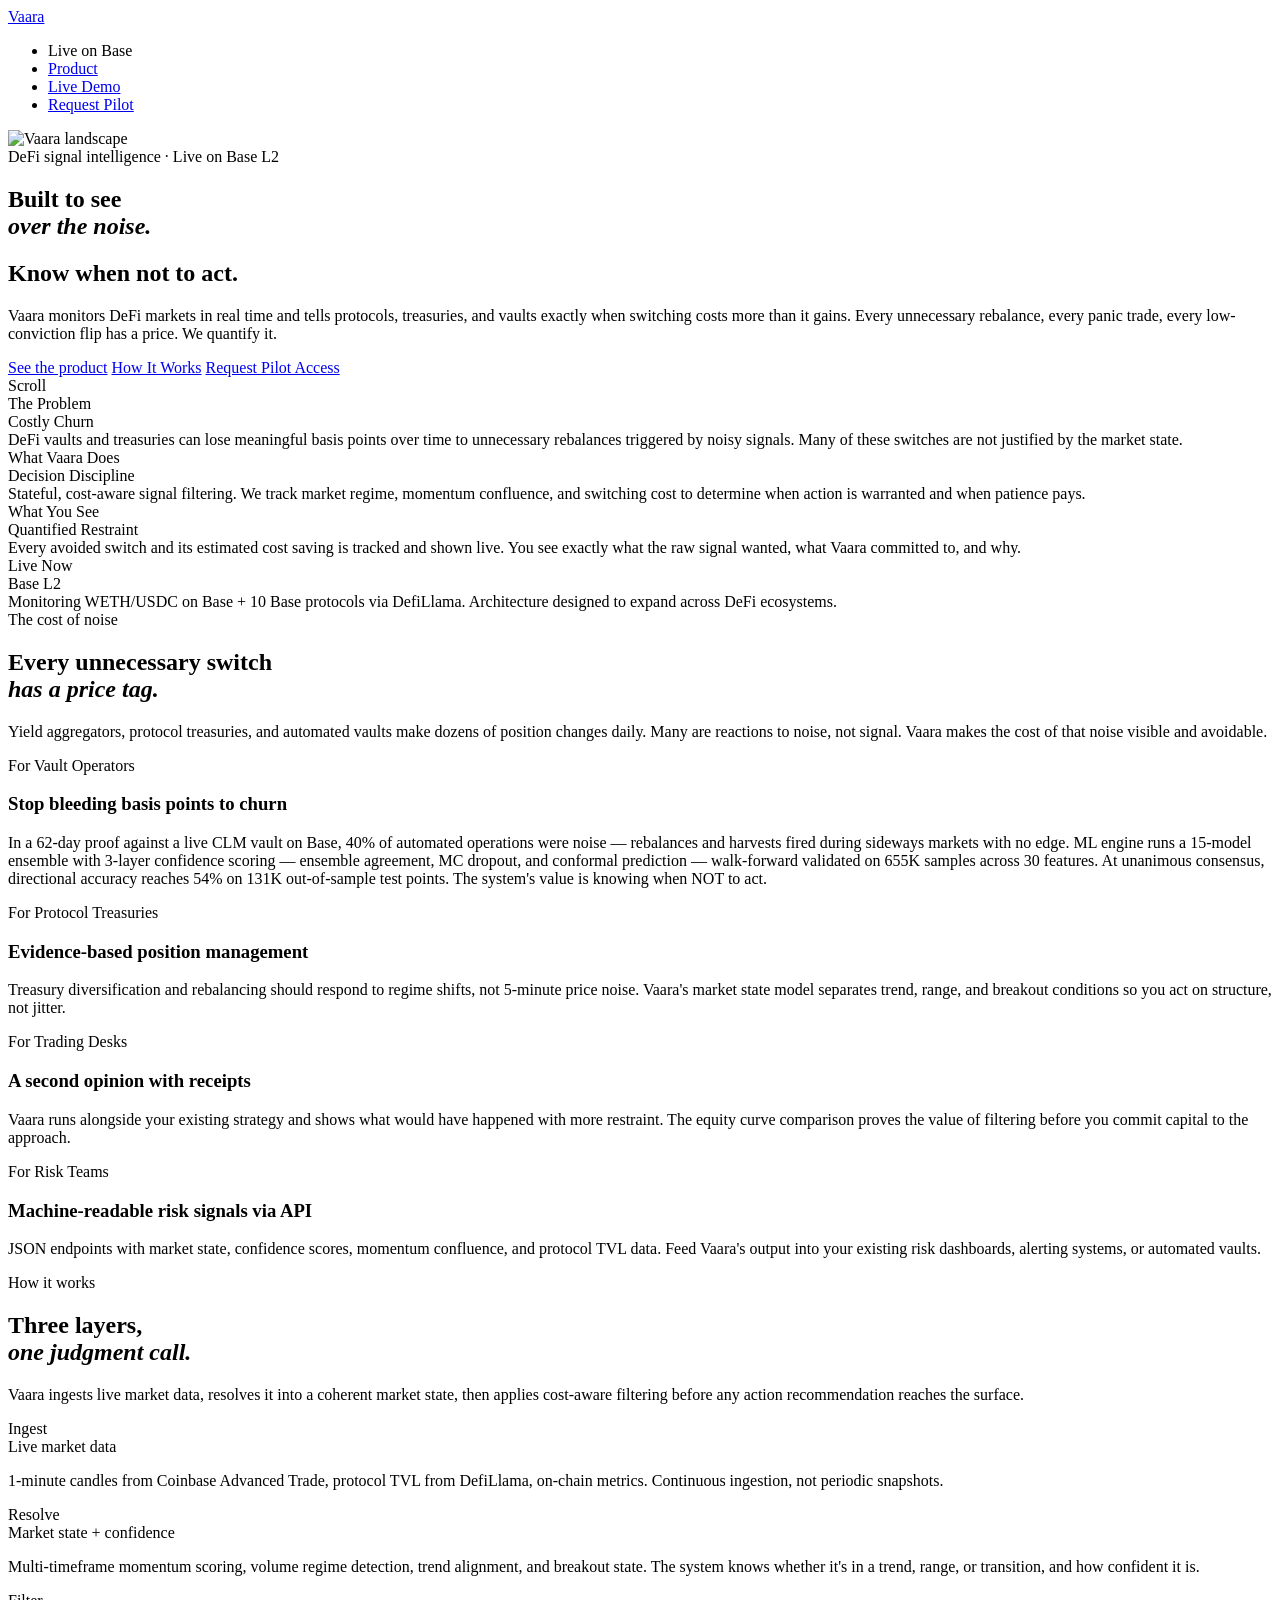
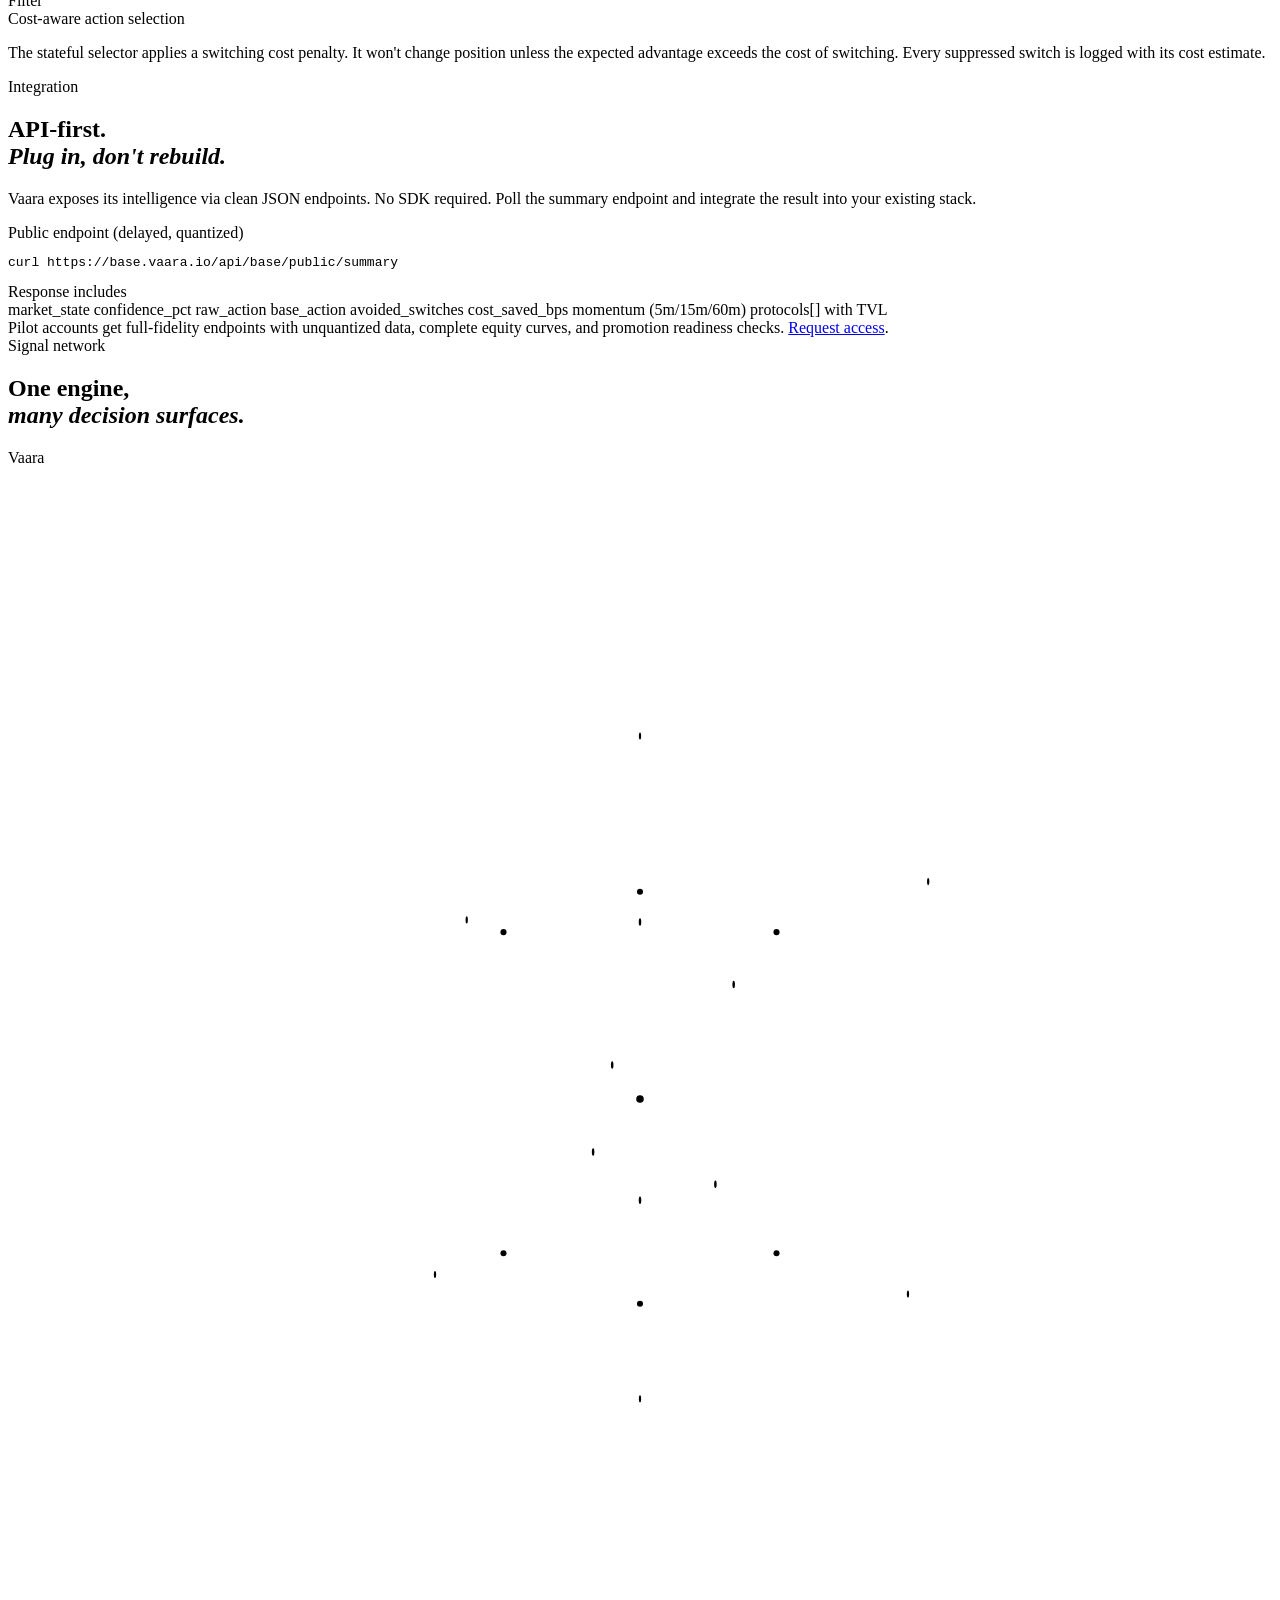
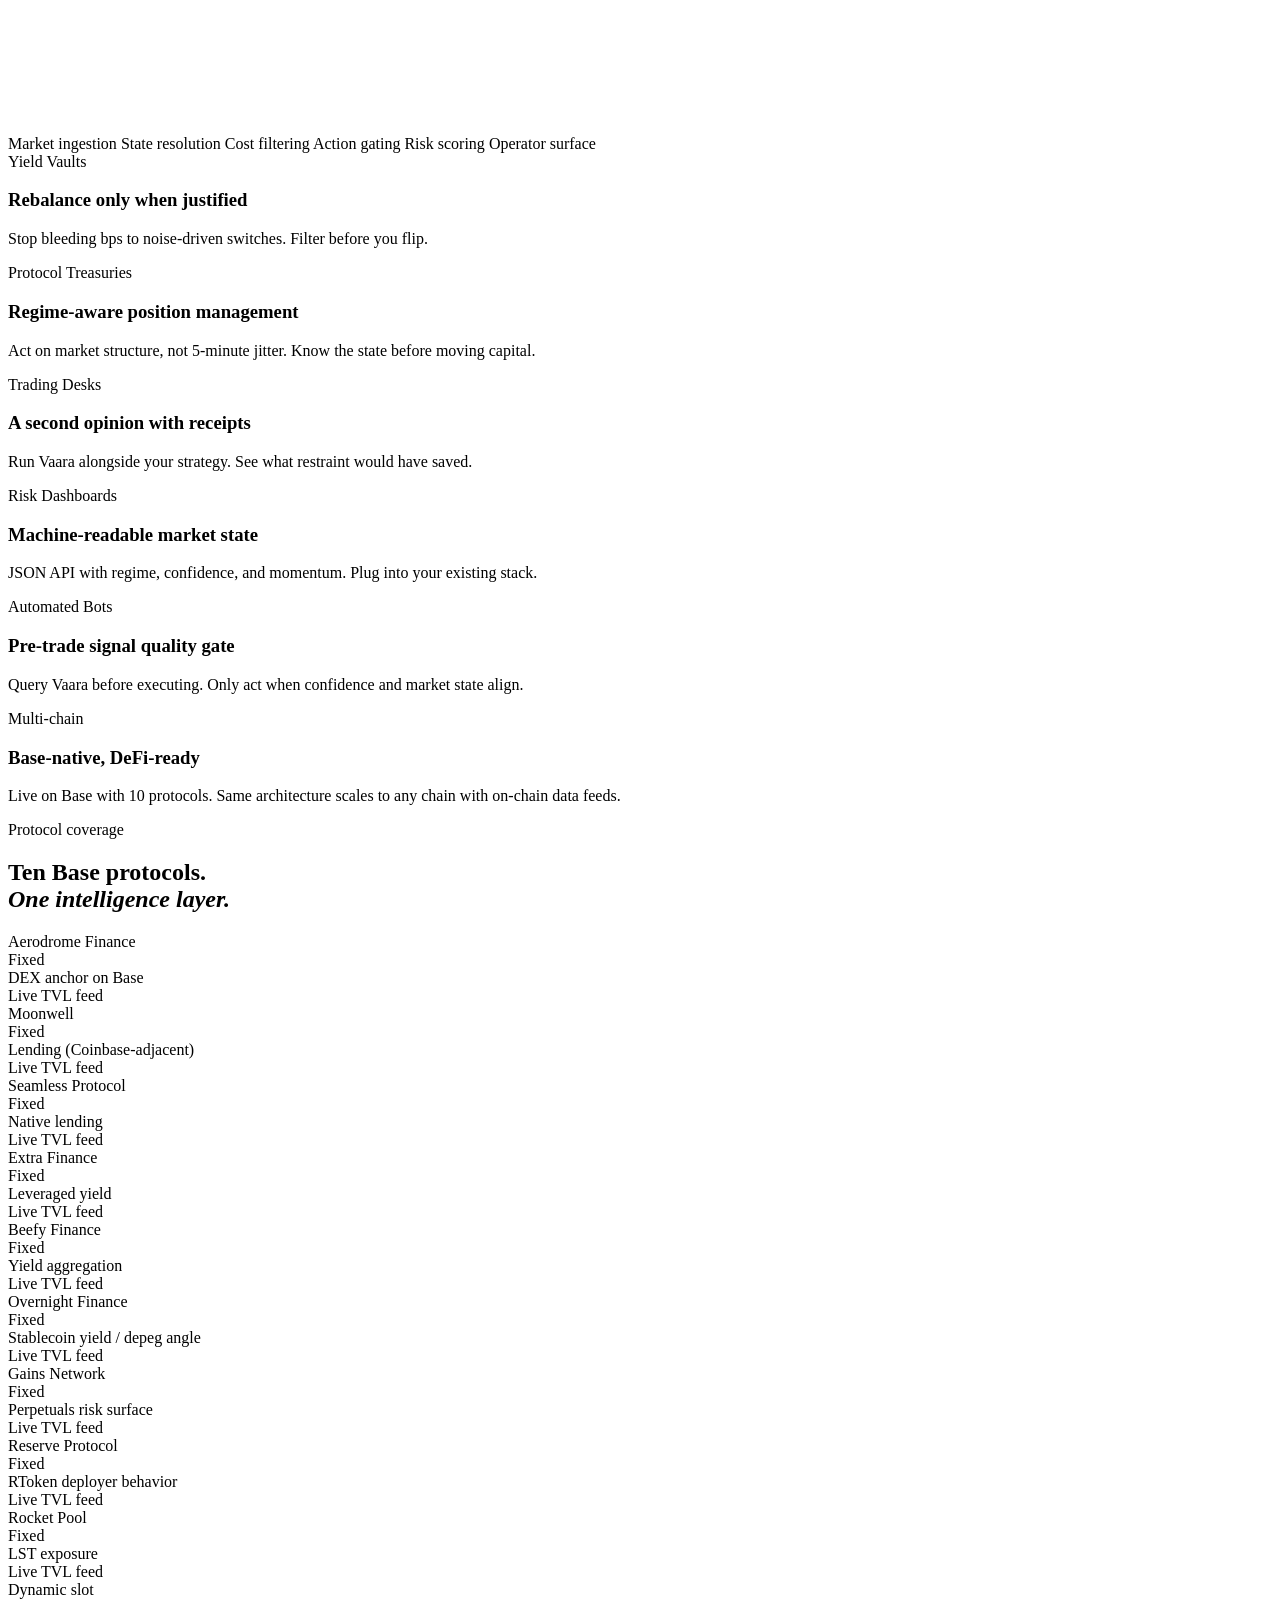
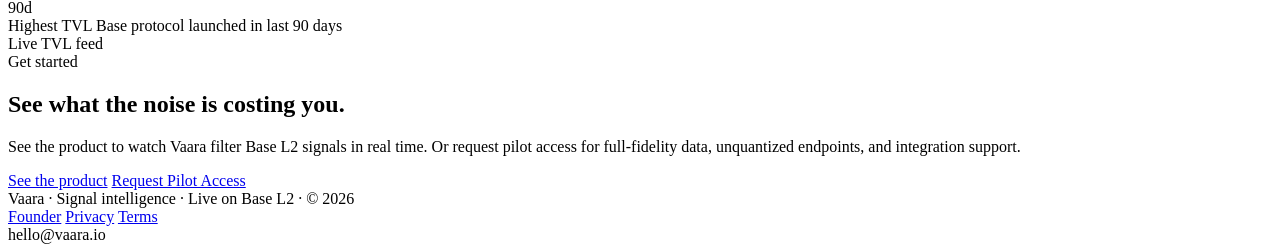
==== base/templates/index.html @ 2e0663bd "Initial commit: public web surface and Flask app Templates (landing, product, demo, pilot, about, pr" ====
<!doctype html>
<html lang="en">
<head>
  <meta charset="utf-8" />
  <meta name="viewport" content="width=device-width, initial-scale=1" />
  <meta name="google-site-verification" content="qNehxPhcwRbLwZ91gkyEZDhJ3MmFSj5cm6w6veMucrQ" />
  <title>Vaara - DeFi Signal Intelligence</title>
  <meta name="description" content="Vaara tells DeFi protocols and treasuries when NOT to act. Stateful signal filtering that quantifies the cost of unnecessary switching." />
  <meta property="og:title" content="Vaara - DeFi Signal Intelligence" />
  <meta property="og:description" content="Real-time signal intelligence for DeFi. Quantifies the cost of unnecessary switching so protocols and treasuries act less and save more." />
  <meta property="og:type" content="website" />
  <meta property="og:url" content="https://base.vaara.io/" />
  <meta property="og:image" content="https://base.vaara.io/base-static/brand/og-preview.png?v=20260327" />
  <meta name="twitter:card" content="summary_large_image" />
  <meta name="twitter:title" content="Vaara - DeFi Signal Intelligence" />
  <meta name="twitter:description" content="Real-time signal intelligence for DeFi. Quantifies the cost of unnecessary switching so protocols and treasuries act less and save more." />
  <meta name="twitter:image" content="https://base.vaara.io/base-static/brand/og-preview.png?v=20260327" />
  <link rel="canonical" href="https://base.vaara.io/" />
  <script type="application/ld+json">
  {
    "@context": "https://schema.org",
    "@type": "SoftwareApplication",
    "name": "Vaara",
    "description": "Real-time signal intelligence for DeFi on Base L2. Scores vault operations as conviction or noise before execution.",
    "url": "https://base.vaara.io",
    "applicationCategory": "FinanceApplication",
    "operatingSystem": "Web",
    "offers": {
      "@type": "Offer",
      "price": "0",
      "priceCurrency": "USD",
      "description": "Public demo available. Pilot access for qualified partners."
    }
  }
  </script>
  <link rel="icon" type="image/svg+xml" href="/base-static/brand/vaara-favicon.svg?v=20260320a" />
  <link rel="icon" type="image/png" sizes="32x32" href="/base-static/brand/vaara-favicon-32.png?v=20260320a" />
  <link rel="shortcut icon" href="/base-static/brand/favicon.ico?v=20260320a" />
  <link rel="stylesheet" href="/base-static/fonts/fonts.css?v=20260310c" />
  <link rel="stylesheet" href="/base-static/landing.css?v=20260326b" />
  <script src="/base-static/landing.js?v=20260321j" defer></script>
</head>
<body data-page="company">
  <header class="topbar">
    <div class="topbar-inner">
      <a class="brand-head" href="/" aria-label="Open Vaara landing page">
        <span class="brand-icon" aria-hidden="true"><span class="brand-tri"></span></span>
        <span class="brand-kicker">Vaara</span>
      </a>
      <ul class="topbar-nav" aria-label="Primary navigation">
        <li><span class="nav-live"><span class="live-dot"></span> Live on Base</span></li>
        <li><a href="https://base.vaara.io/">Product</a></li>
        <li><a href="https://base.vaara.io/demo">Live Demo</a></li>
        <li><a href="/pilot" class="cta">Request Pilot</a></li>
      </ul>
    </div>
  </header>

  <main>
    <section class="hero company-hero" aria-label="Vaara company hero">
      <img class="hero-photo" src="/base-static/images/landing-hero.jpg" alt="Vaara landscape" />
      <div class="hero-vignette"></div>

      <div class="hero-content">
        <div class="hero-eyebrow">DeFi signal intelligence · Live on Base L2</div>

        <div class="hero-headline-wrap">
          <div class="hero-intro-block">
            <h1 class="hero-headline">Built to see<br /><em>over the noise.</em></h1>
            <h2 class="hero-subheadline">Know when not to act.</h2>
            <p class="hero-company-copy">Vaara monitors DeFi markets in real time and tells protocols, treasuries, and vaults exactly when switching costs more than it gains. Every unnecessary rebalance, every panic trade, every low-conviction flip has a price. We quantify it.</p>
            <div class="hero-company-actions">
              <a href="https://base.vaara.io/" class="btn-light">See the product</a>
              <a href="https://base.vaara.io/" class="btn-light">How It Works</a>
              <a href="/pilot" class="btn-ghost btn-ghost-light">Request Pilot Access</a>
            </div>
          </div>
        </div>

        <div class="scroll-hint" aria-hidden="true">
          <div class="scroll-line"></div>
          Scroll
        </div>

        <div class="hero-bars company-bars" aria-label="Company summary">
          <article class="hero-bar">
            <div class="bar-label">The Problem</div>
            <div class="bar-value">Costly Churn</div>
            <div class="bar-sub">DeFi vaults and treasuries can lose meaningful basis points over time to unnecessary rebalances triggered by noisy signals. Many of these switches are not justified by the market state.</div>
          </article>
          <article class="hero-bar">
            <div class="bar-label">What Vaara Does</div>
            <div class="bar-value">Decision Discipline</div>
            <div class="bar-sub">Stateful, cost-aware signal filtering. We track market regime, momentum confluence, and switching cost to determine when action is warranted and when patience pays.</div>
          </article>
          <article class="hero-bar">
            <div class="bar-label">What You See</div>
            <div class="bar-value">Quantified Restraint</div>
            <div class="bar-sub">Every avoided switch and its estimated cost saving is tracked and shown live. You see exactly what the raw signal wanted, what Vaara committed to, and why.</div>
          </article>
          <article class="hero-bar">
            <div class="bar-label">Live Now</div>
            <div class="bar-value saved">Base L2</div>
            <div class="bar-sub">Monitoring WETH/USDC on Base + 10 Base protocols via DefiLlama. Architecture designed to expand across DeFi ecosystems.</div>
          </article>
        </div>
      </div>
    </section>

    <div class="page-body">
      <section class="content" id="proof">
        <div class="section-label">The cost of noise</div>
        <h2 class="section-title">Every unnecessary switch<br /><span class="title-sub"><em>has a price tag.</em></span></h2>
        <p class="section-sub">Yield aggregators, protocol treasuries, and automated vaults make dozens of position changes daily. Many are reactions to noise, not signal. Vaara makes the cost of that noise visible and avoidable.</p>

        <div class="company-capability-grid">
          <article class="capability-card">
            <div class="capability-kicker">For Vault Operators</div>
            <h3 class="capability-title">Stop bleeding basis points to churn</h3>
            <p class="capability-body">In a 62-day proof against a live CLM vault on Base, 40% of automated operations were noise — rebalances and harvests fired during sideways markets with no edge. ML engine runs a 15-model ensemble with 3-layer confidence scoring — ensemble agreement, MC dropout, and conformal prediction — walk-forward validated on 655K samples across 30 features. At unanimous consensus, directional accuracy reaches 54% on 131K out-of-sample test points. The system's value is knowing when NOT to act.</p>
          </article>
          <article class="capability-card">
            <div class="capability-kicker">For Protocol Treasuries</div>
            <h3 class="capability-title">Evidence-based position management</h3>
            <p class="capability-body">Treasury diversification and rebalancing should respond to regime shifts, not 5-minute price noise. Vaara's market state model separates trend, range, and breakout conditions so you act on structure, not jitter.</p>
          </article>
          <article class="capability-card">
            <div class="capability-kicker">For Trading Desks</div>
            <h3 class="capability-title">A second opinion with receipts</h3>
            <p class="capability-body">Vaara runs alongside your existing strategy and shows what would have happened with more restraint. The equity curve comparison proves the value of filtering before you commit capital to the approach.</p>
          </article>
          <article class="capability-card">
            <div class="capability-kicker">For Risk Teams</div>
            <h3 class="capability-title">Machine-readable risk signals via API</h3>
            <p class="capability-body">JSON endpoints with market state, confidence scores, momentum confluence, and protocol TVL data. Feed Vaara's output into your existing risk dashboards, alerting systems, or automated vaults.</p>
          </article>
        </div>
      </section>

      <section class="content content-ink narrative-section">
        <div class="section-label section-label-light">How it works</div>
        <div class="narrative-grid">
          <div class="narrative-copy">
            <h2 class="section-title section-title-light">Three layers,<br /><span class="title-sub"><em>one judgment call.</em></span></h2>
            <p class="section-sub section-sub-light">Vaara ingests live market data, resolves it into a coherent market state, then applies cost-aware filtering before any action recommendation reaches the surface.</p>
          </div>
          <div class="narrative-steps">
            <article class="narrative-step">
              <div class="narrative-index">Ingest</div>
              <div>
                <div class="narrative-title">Live market data</div>
                <p class="narrative-body">1-minute candles from Coinbase Advanced Trade, protocol TVL from DefiLlama, on-chain metrics. Continuous ingestion, not periodic snapshots.</p>
              </div>
            </article>
            <article class="narrative-step">
              <div class="narrative-index">Resolve</div>
              <div>
                <div class="narrative-title">Market state + confidence</div>
                <p class="narrative-body">Multi-timeframe momentum scoring, volume regime detection, trend alignment, and breakout state. The system knows whether it's in a trend, range, or transition, and how confident it is.</p>
              </div>
            </article>
            <article class="narrative-step">
              <div class="narrative-index">Filter</div>
              <div>
                <div class="narrative-title">Cost-aware action selection</div>
                <p class="narrative-body">The stateful selector applies a switching cost penalty. It won't change position unless the expected advantage exceeds the cost of switching. Every suppressed switch is logged with its cost estimate.</p>
              </div>
            </article>
          </div>
        </div>
      </section>

      <section class="content" id="integrate">
        <div class="section-label">Integration</div>
        <h2 class="section-title">API-first.<br /><span class="title-sub"><em>Plug in, don't rebuild.</em></span></h2>
        <p class="section-sub">Vaara exposes its intelligence via clean JSON endpoints. No SDK required. Poll the summary endpoint and integrate the result into your existing stack.</p>

        <div class="integration-block">
          <div class="integration-example">
            <div class="integration-label">Public endpoint (delayed, quantized)</div>
            <pre class="integration-code"><code>curl https://base.vaara.io/api/base/public/summary</code></pre>
          </div>
          <div class="integration-response">
            <div class="integration-label">Response includes</div>
            <div class="integration-fields">
              <span class="field-tag">market_state</span>
              <span class="field-tag">confidence_pct</span>
              <span class="field-tag">raw_action</span>
              <span class="field-tag">base_action</span>
              <span class="field-tag">avoided_switches</span>
              <span class="field-tag">cost_saved_bps</span>
              <span class="field-tag">momentum (5m/15m/60m)</span>
              <span class="field-tag">protocols[] with TVL</span>
            </div>
          </div>
          <div class="integration-note">
            Pilot accounts get full-fidelity endpoints with unquantized data, complete equity curves, and promotion readiness checks. <a href="/pilot">Request access</a>.
          </div>
        </div>
      </section>

      <section class="content" id="coverage-map">
        <div class="coverage-header">
          <div>
            <div class="section-label">Signal network</div>
            <h2 class="section-title">One engine,<br /><span class="title-sub"><em>many decision surfaces.</em></span></h2>
          </div>
        </div>

        <div class="sector-map">
          <div class="map-core">
            <span class="map-core-icon" aria-hidden="true"><span class="map-core-tri"></span></span>
            <span class="map-core-label">Vaara</span>
          </div>

          <svg class="map-wire-svg" viewBox="0 0 100 100" preserveAspectRatio="none" aria-hidden="true">
            <line class="map-wire wire-inner" x1="50" y1="50" x2="50" y2="33.6"></line>
            <line class="map-wire wire-inner" x1="50" y1="50" x2="60.8" y2="36.8"></line>
            <line class="map-wire wire-inner" x1="50" y1="50" x2="60.8" y2="62.2"></line>
            <line class="map-wire wire-inner" x1="50" y1="50" x2="50" y2="66.2"></line>
            <line class="map-wire wire-inner" x1="50" y1="50" x2="39.2" y2="62.2"></line>
            <line class="map-wire wire-inner" x1="50" y1="50" x2="39.2" y2="36.8"></line>

            <line class="map-wire wire-outer" x1="50" y1="33.6" x2="50" y2="19.5"></line>
            <line class="map-wire wire-outer" x1="60.8" y1="36.8" x2="78.8" y2="30.8"></line>
            <line class="map-wire wire-outer" x1="60.8" y1="62.2" x2="78.8" y2="67.8"></line>
            <line class="map-wire wire-outer" x1="50" y1="66.2" x2="50" y2="82.0"></line>
            <line class="map-wire wire-outer" x1="39.2" y1="62.2" x2="21.2" y2="67.8"></line>
            <line class="map-wire wire-outer" x1="39.2" y1="36.8" x2="21.2" y2="30.8"></line>

            <circle class="map-anchor-dot" cx="50" cy="50" r="0.3"></circle>
            <circle class="map-anchor-dot" cx="50" cy="33.6" r="0.24"></circle>
            <circle class="map-anchor-dot" cx="60.8" cy="36.8" r="0.24"></circle>
            <circle class="map-anchor-dot" cx="60.8" cy="62.2" r="0.24"></circle>
            <circle class="map-anchor-dot" cx="50" cy="66.2" r="0.24"></circle>
            <circle class="map-anchor-dot" cx="39.2" cy="62.2" r="0.24"></circle>
            <circle class="map-anchor-dot" cx="39.2" cy="36.8" r="0.24"></circle>

            <ellipse class="map-signal-dot" rx="0.1" ry="0.3"><animateMotion dur="3.2s" begin="0.0s" repeatCount="indefinite" path="M50 50 L50 33.6"/></ellipse>
            <ellipse class="map-signal-dot" rx="0.1" ry="0.3"><animateMotion dur="3.4s" begin="0.4s" repeatCount="indefinite" path="M50 50 L60.8 36.8"/></ellipse>
            <ellipse class="map-signal-dot" rx="0.1" ry="0.3"><animateMotion dur="3.5s" begin="0.8s" repeatCount="indefinite" path="M50 50 L60.8 62.2"/></ellipse>
            <ellipse class="map-signal-dot" rx="0.1" ry="0.3"><animateMotion dur="3.1s" begin="1.2s" repeatCount="indefinite" path="M50 50 L50 66.2"/></ellipse>
            <ellipse class="map-signal-dot" rx="0.1" ry="0.3"><animateMotion dur="3.3s" begin="1.6s" repeatCount="indefinite" path="M50 50 L39.2 62.2"/></ellipse>
            <ellipse class="map-signal-dot" rx="0.1" ry="0.3"><animateMotion dur="3.6s" begin="2.0s" repeatCount="indefinite" path="M50 50 L39.2 36.8"/></ellipse>

            <ellipse class="map-signal-dot map-signal-dot-outer" rx="0.09" ry="0.28"><animateMotion dur="2.9s" begin="0.2s" repeatCount="indefinite" path="M50 33.6 L50 19.5"/></ellipse>
            <ellipse class="map-signal-dot map-signal-dot-outer" rx="0.09" ry="0.28"><animateMotion dur="3.2s" begin="0.6s" repeatCount="indefinite" path="M60.8 36.8 L78.8 30.8"/></ellipse>
            <ellipse class="map-signal-dot map-signal-dot-outer" rx="0.09" ry="0.28"><animateMotion dur="3.0s" begin="1.0s" repeatCount="indefinite" path="M60.8 62.2 L78.8 67.8"/></ellipse>
            <ellipse class="map-signal-dot map-signal-dot-outer" rx="0.09" ry="0.28"><animateMotion dur="2.8s" begin="1.4s" repeatCount="indefinite" path="M50 66.2 L50 82.0"/></ellipse>
            <ellipse class="map-signal-dot map-signal-dot-outer" rx="0.09" ry="0.28"><animateMotion dur="3.1s" begin="1.8s" repeatCount="indefinite" path="M39.2 62.2 L21.2 67.8"/></ellipse>
            <ellipse class="map-signal-dot map-signal-dot-outer" rx="0.09" ry="0.28"><animateMotion dur="3.3s" begin="2.2s" repeatCount="indefinite" path="M39.2 36.8 L21.2 30.8"/></ellipse>
          </svg>

          <div class="map-signal-layer" aria-hidden="true">
            <span class="map-signal-point" style="--x1:50;--y1:50;--x2:50;--y2:33.6;--dur:3.2s;--delay:0.0s;"></span>
            <span class="map-signal-point" style="--x1:50;--y1:50;--x2:60.8;--y2:36.8;--dur:3.4s;--delay:0.4s;"></span>
            <span class="map-signal-point" style="--x1:50;--y1:50;--x2:60.8;--y2:62.2;--dur:3.5s;--delay:0.8s;"></span>
            <span class="map-signal-point" style="--x1:50;--y1:50;--x2:50;--y2:66.2;--dur:3.1s;--delay:1.2s;"></span>
            <span class="map-signal-point" style="--x1:50;--y1:50;--x2:39.2;--y2:62.2;--dur:3.3s;--delay:1.6s;"></span>
            <span class="map-signal-point" style="--x1:50;--y1:50;--x2:39.2;--y2:36.8;--dur:3.6s;--delay:2.0s;"></span>

            <span class="map-signal-point map-signal-point-outer" style="--x1:50;--y1:33.6;--x2:50;--y2:19.5;--dur:2.9s;--delay:0.2s;"></span>
            <span class="map-signal-point map-signal-point-outer" style="--x1:60.8;--y1:36.8;--x2:78.8;--y2:30.8;--dur:3.2s;--delay:0.6s;"></span>
            <span class="map-signal-point map-signal-point-outer" style="--x1:60.8;--y1:62.2;--x2:78.8;--y2:67.8;--dur:3.0s;--delay:1.0s;"></span>
            <span class="map-signal-point map-signal-point-outer" style="--x1:50;--y1:66.2;--x2:50;--y2:82.0;--dur:2.8s;--delay:1.4s;"></span>
            <span class="map-signal-point map-signal-point-outer" style="--x1:39.2;--y1:62.2;--x2:21.2;--y2:67.8;--dur:3.1s;--delay:1.8s;"></span>
            <span class="map-signal-point map-signal-point-outer" style="--x1:39.2;--y1:36.8;--x2:21.2;--y2:30.8;--dur:3.3s;--delay:2.2s;"></span>
          </div>

          <span class="map-stage stage-top" aria-hidden="true">Market ingestion</span>
          <span class="map-stage stage-top-right" aria-hidden="true">State resolution</span>
          <span class="map-stage stage-bottom-right" aria-hidden="true">Cost filtering</span>
          <span class="map-stage stage-bottom" aria-hidden="true">Action gating</span>
          <span class="map-stage stage-bottom-left" aria-hidden="true">Risk scoring</span>
          <span class="map-stage stage-top-left" aria-hidden="true">Operator surface</span>

          <article class="map-node node-top">
            <div class="map-node-kicker">Yield Vaults</div>
            <h3 class="map-node-title">Rebalance only when justified</h3>
            <p class="map-node-body">Stop bleeding bps to noise-driven switches. Filter before you flip.</p>
          </article>
          <article class="map-node node-top-right">
            <div class="map-node-kicker">Protocol Treasuries</div>
            <h3 class="map-node-title">Regime-aware position management</h3>
            <p class="map-node-body">Act on market structure, not 5-minute jitter. Know the state before moving capital.</p>
          </article>
          <article class="map-node node-bottom-right">
            <div class="map-node-kicker">Trading Desks</div>
            <h3 class="map-node-title">A second opinion with receipts</h3>
            <p class="map-node-body">Run Vaara alongside your strategy. See what restraint would have saved.</p>
          </article>
          <article class="map-node node-bottom">
            <div class="map-node-kicker">Risk Dashboards</div>
            <h3 class="map-node-title">Machine-readable market state</h3>
            <p class="map-node-body">JSON API with regime, confidence, and momentum. Plug into your existing stack.</p>
          </article>
          <article class="map-node node-bottom-left">
            <div class="map-node-kicker">Automated Bots</div>
            <h3 class="map-node-title">Pre-trade signal quality gate</h3>
            <p class="map-node-body">Query Vaara before executing. Only act when confidence and market state align.</p>
          </article>
          <article class="map-node node-top-left">
            <div class="map-node-kicker">Multi-chain</div>
            <h3 class="map-node-title">Base-native, DeFi-ready</h3>
            <p class="map-node-body">Live on Base with 10 protocols. Same architecture scales to any chain with on-chain data feeds.</p>
          </article>
        </div>
      </section>

      <section class="content" id="coverage">
        <div class="coverage-header">
          <div>
            <div class="section-label">Protocol coverage</div>
            <h2 class="section-title">Ten Base protocols.<br /><span class="title-sub"><em>One intelligence layer.</em></span></h2>
          </div>
        </div>

        <div class="coverage-ribbon-wrap">
          <div class="coverage-grid" id="coverageGrid">
            <article class="coverage-card">
              <div class="coverage-card-top"><div class="coverage-name">Aerodrome Finance</div><span class="coverage-badge badge-anchor">Fixed</span></div>
              <div class="coverage-desc">DEX anchor on Base</div>
              <div class="coverage-tvl">Live TVL feed</div>
            </article>
            <article class="coverage-card">
              <div class="coverage-card-top"><div class="coverage-name">Moonwell</div><span class="coverage-badge badge-fixed">Fixed</span></div>
              <div class="coverage-desc">Lending (Coinbase-adjacent)</div>
              <div class="coverage-tvl">Live TVL feed</div>
            </article>
            <article class="coverage-card">
              <div class="coverage-card-top"><div class="coverage-name">Seamless Protocol</div><span class="coverage-badge badge-fixed">Fixed</span></div>
              <div class="coverage-desc">Native lending</div>
              <div class="coverage-tvl">Live TVL feed</div>
            </article>
            <article class="coverage-card">
              <div class="coverage-card-top"><div class="coverage-name">Extra Finance</div><span class="coverage-badge badge-fixed">Fixed</span></div>
              <div class="coverage-desc">Leveraged yield</div>
              <div class="coverage-tvl">Live TVL feed</div>
            </article>
            <article class="coverage-card">
              <div class="coverage-card-top"><div class="coverage-name">Beefy Finance</div><span class="coverage-badge badge-fixed">Fixed</span></div>
              <div class="coverage-desc">Yield aggregation</div>
              <div class="coverage-tvl">Live TVL feed</div>
            </article>
            <article class="coverage-card">
              <div class="coverage-card-top"><div class="coverage-name">Overnight Finance</div><span class="coverage-badge badge-fixed">Fixed</span></div>
              <div class="coverage-desc">Stablecoin yield / depeg angle</div>
              <div class="coverage-tvl">Live TVL feed</div>
            </article>
            <article class="coverage-card">
              <div class="coverage-card-top"><div class="coverage-name">Gains Network</div><span class="coverage-badge badge-fixed">Fixed</span></div>
              <div class="coverage-desc">Perpetuals risk surface</div>
              <div class="coverage-tvl">Live TVL feed</div>
            </article>
            <article class="coverage-card">
              <div class="coverage-card-top"><div class="coverage-name">Reserve Protocol</div><span class="coverage-badge badge-fixed">Fixed</span></div>
              <div class="coverage-desc">RToken deployer behavior</div>
              <div class="coverage-tvl">Live TVL feed</div>
            </article>
            <article class="coverage-card">
              <div class="coverage-card-top"><div class="coverage-name">Rocket Pool</div><span class="coverage-badge badge-anchor">Fixed</span></div>
              <div class="coverage-desc">LST exposure</div>
              <div class="coverage-tvl">Live TVL feed</div>
            </article>
            <article class="coverage-card">
              <div class="coverage-card-top"><div class="coverage-name">Dynamic slot</div><span class="coverage-badge badge-dynamic">90d</span></div>
              <div class="coverage-desc">Highest TVL Base protocol launched in last 90 days</div>
              <div class="coverage-tvl">Live TVL feed</div>
            </article>
          </div>
        </div>
      </section>

      <section class="cta-section" id="pilot">
        <div class="section-label">Get started</div>
        <h2 class="cta-title">See what the noise is costing you.</h2>
        <p class="cta-sub">See the product to watch Vaara filter Base L2 signals in real time. Or request pilot access for full-fidelity data, unquantized endpoints, and integration support.</p>
        <div class="cta-actions cta-actions-wide">
          <a href="https://base.vaara.io/" class="btn-light">See the product</a>
          <a href="/pilot" class="btn-ghost">Request Pilot Access</a>
        </div>
      </section>
    </div>
  </main>

  <footer class="footer-main">
    <div class="footer-left">Vaara · Signal intelligence · Live on Base L2 · © 2026</div>
    <div class="footer-links">
      <a href="/about">Founder</a>
      <a href="/privacy">Privacy</a>
      <a href="/terms">Terms</a>
    </div>
    <div class="footer-right">hello@vaara.io</div>
  </footer>
</body>
</html>
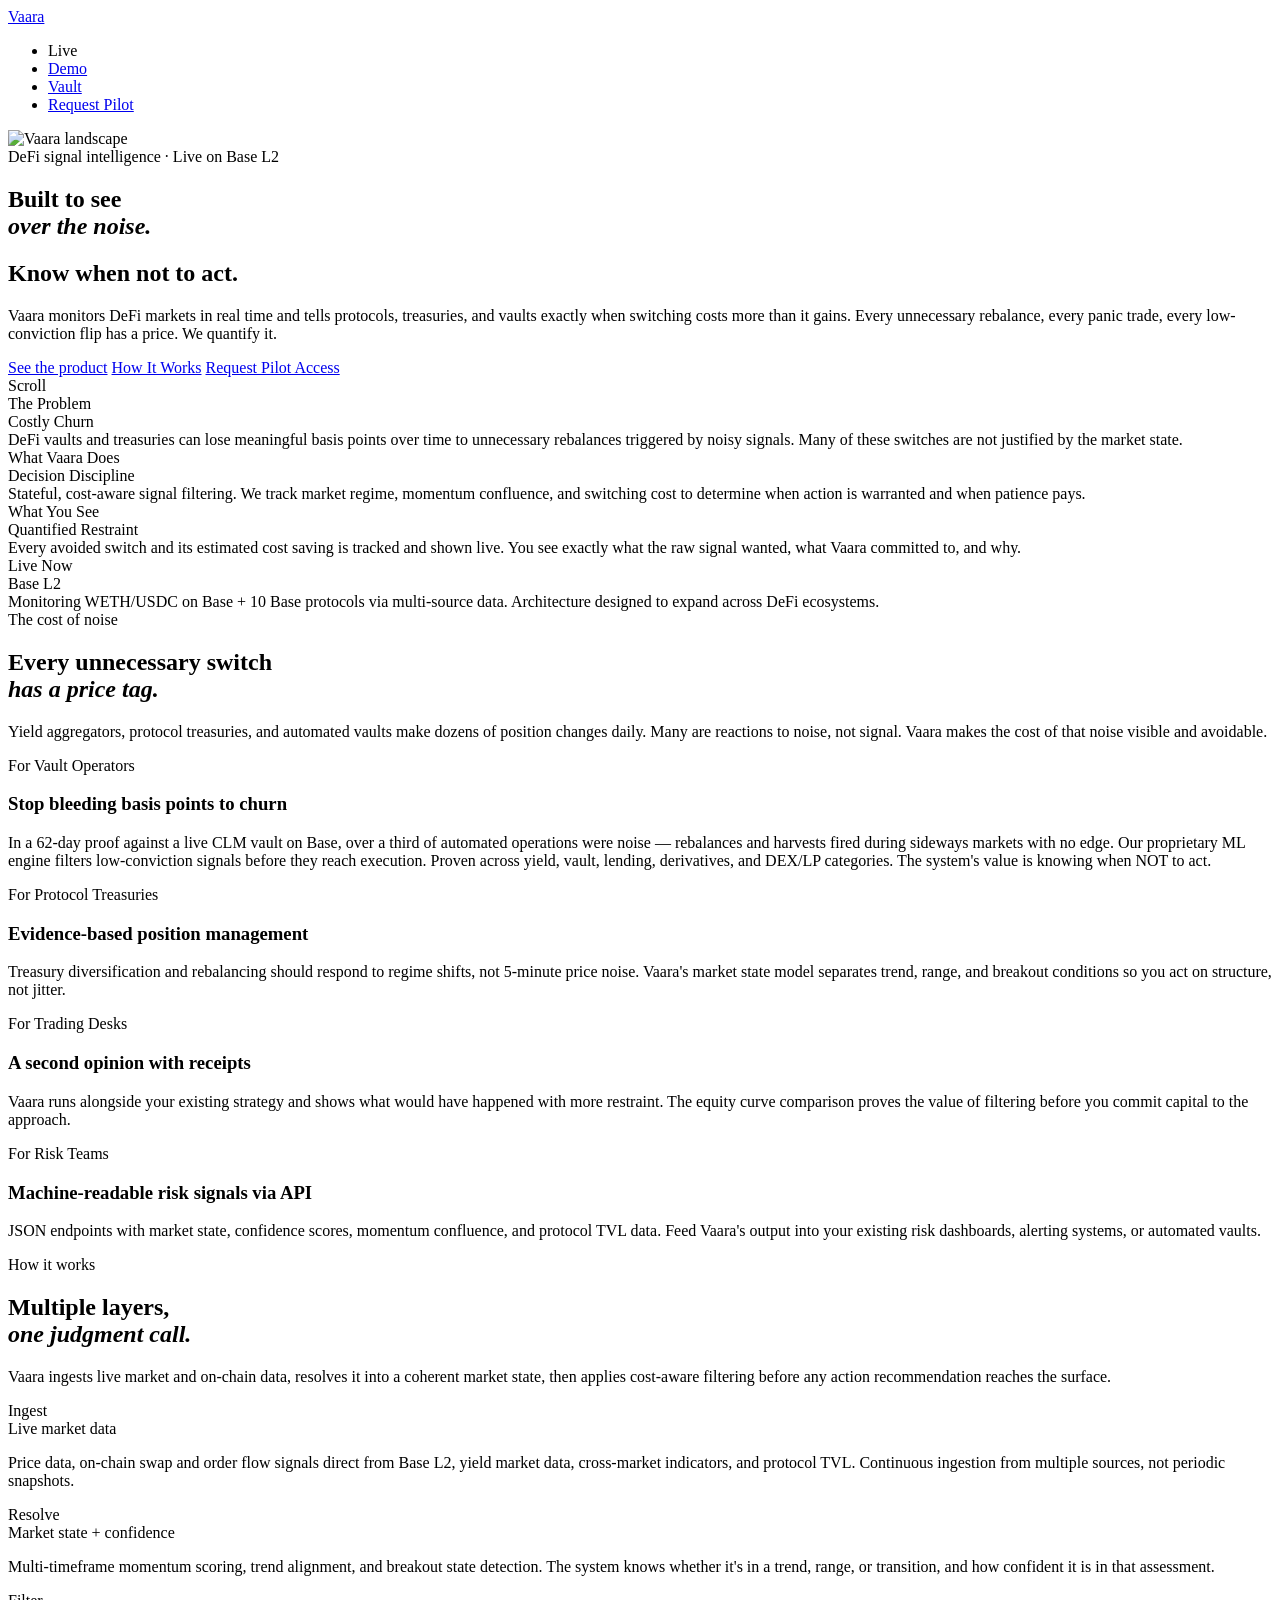
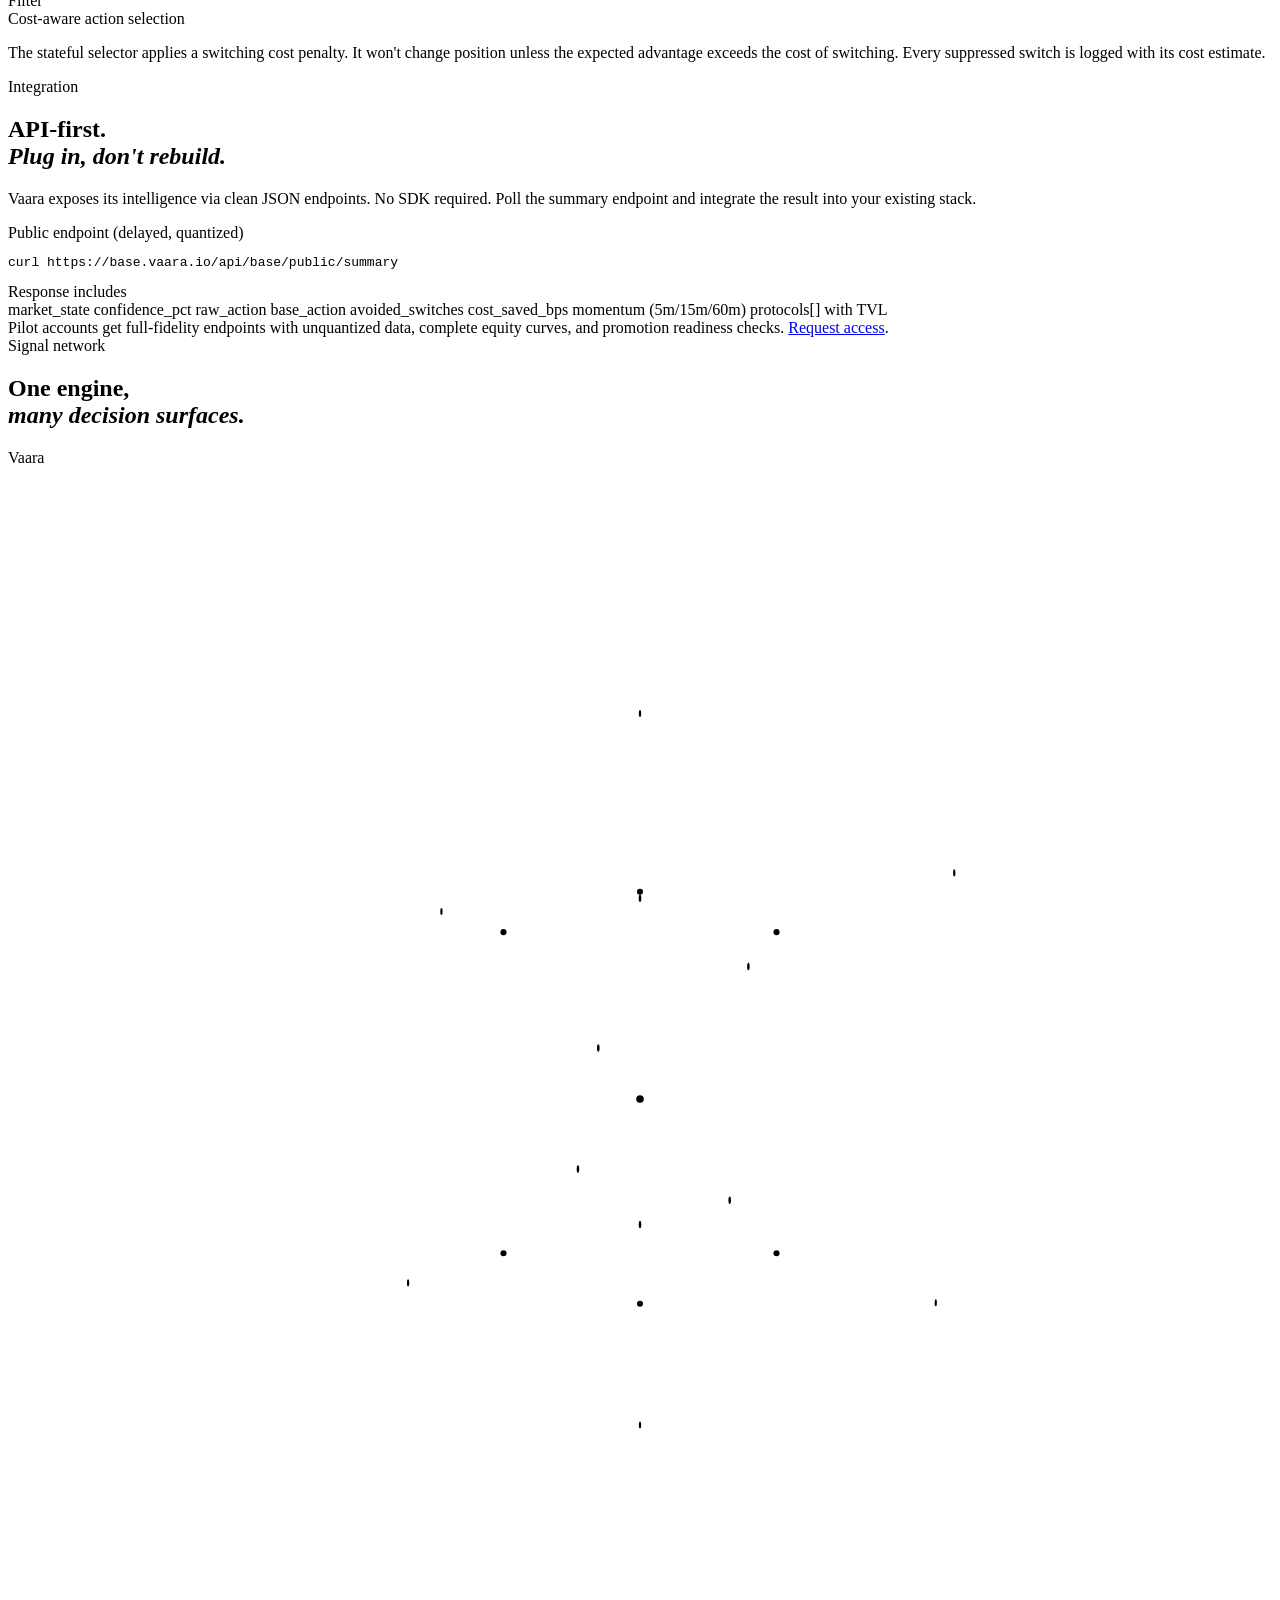
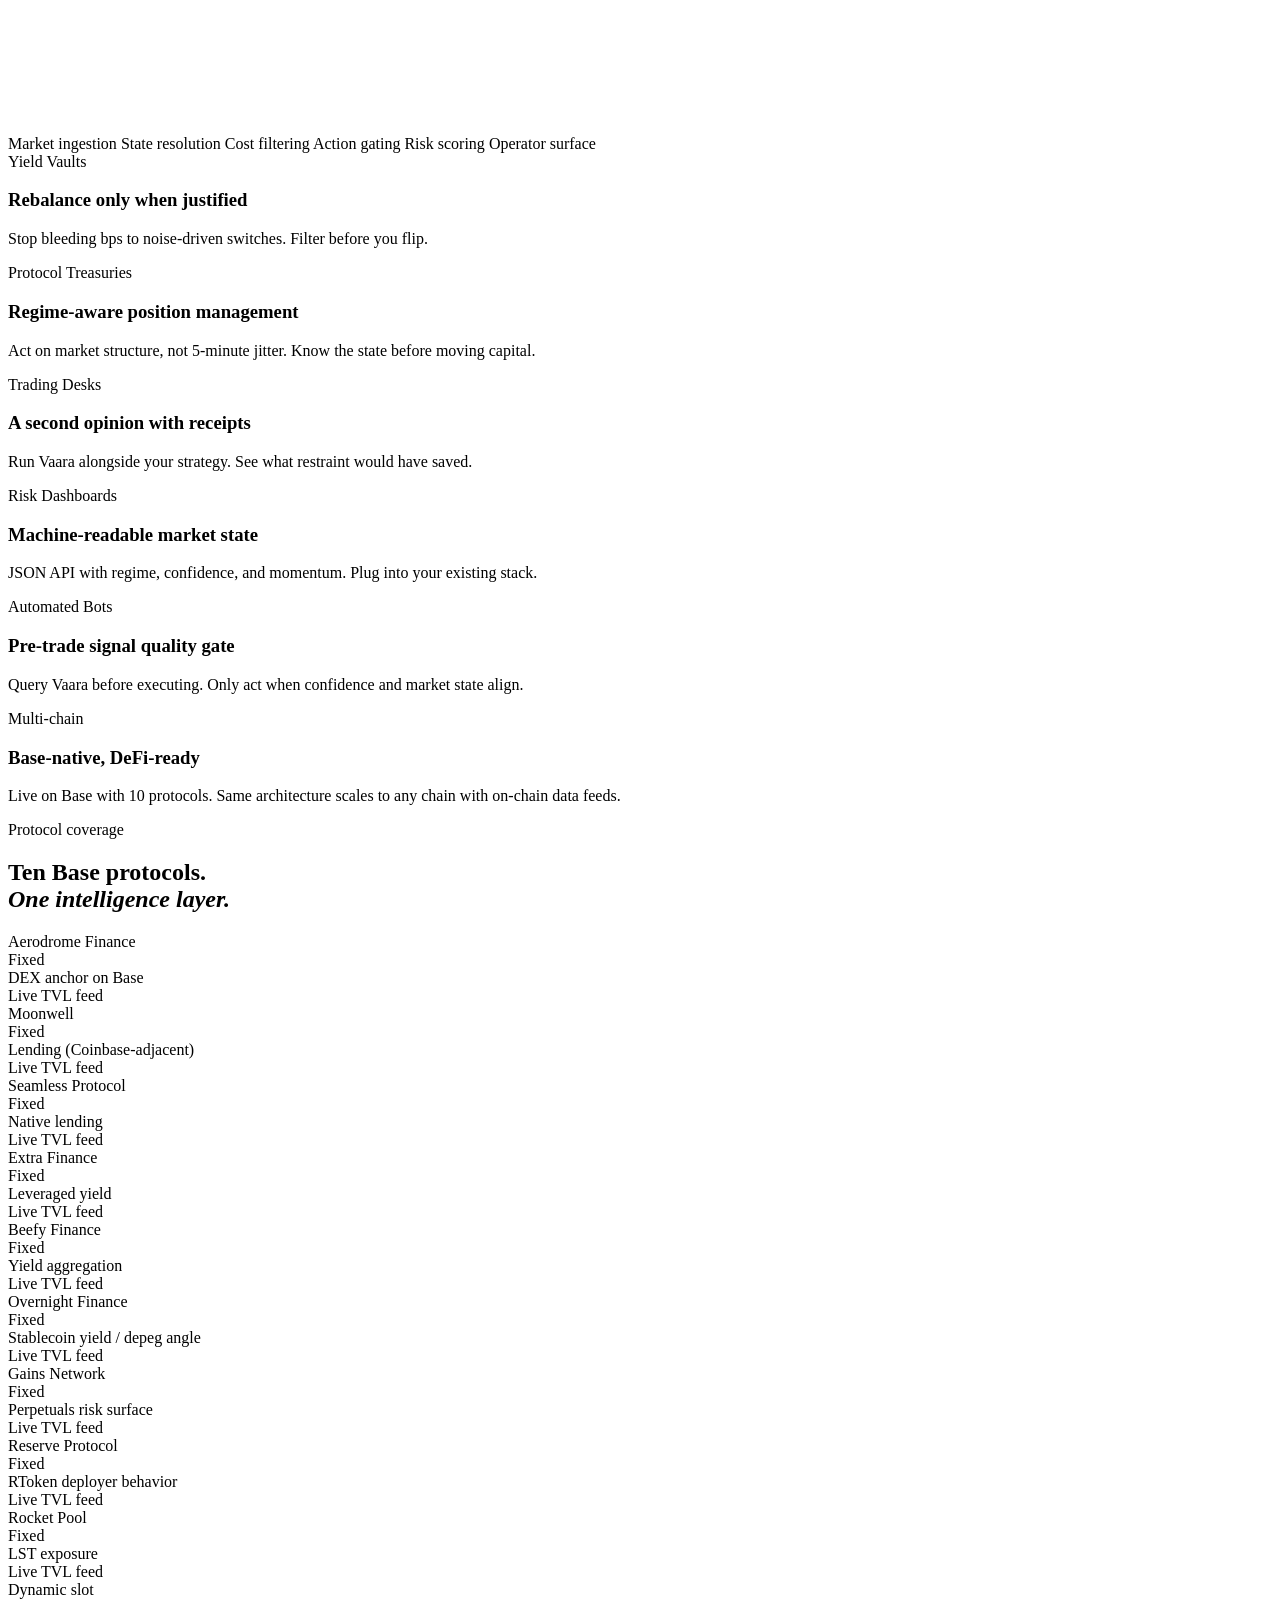
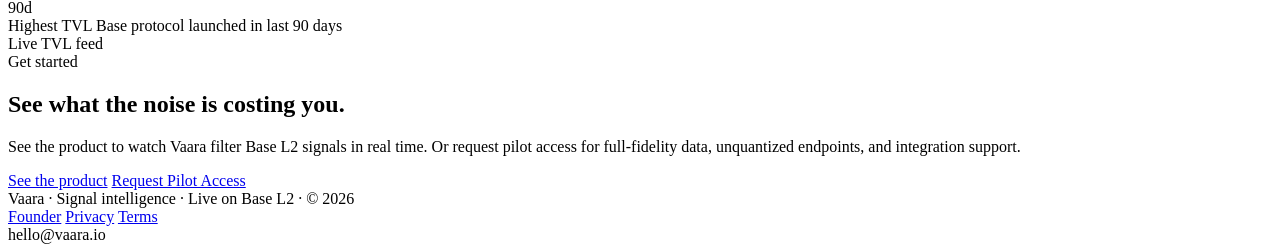
==== commit cedbf5a6: "Update templates and static assets — vault page, trade secret cleanup, brand refresh" ====
--- a/base/templates/index.html
+++ b/base/templates/index.html
@@ -4,17 +4,19 @@
   <meta charset="utf-8" />
   <meta name="viewport" content="width=device-width, initial-scale=1" />
   <meta name="google-site-verification" content="qNehxPhcwRbLwZ91gkyEZDhJ3MmFSj5cm6w6veMucrQ" />
+  <meta name="talentapp:project_verification" content="05eacd3c0eb2bce55a0d931894dbfa14867850121f41a460dfa92862428b401e69c089c69b15b63e9c418a653dec2eee69cdc740b70daaa14e9ec09ad5d8789e" />
+  <meta name="base:app_id" content="69c8f8af58f294a3341890b8" />
   <title>Vaara - DeFi Signal Intelligence</title>
   <meta name="description" content="Vaara tells DeFi protocols and treasuries when NOT to act. Stateful signal filtering that quantifies the cost of unnecessary switching." />
   <meta property="og:title" content="Vaara - DeFi Signal Intelligence" />
   <meta property="og:description" content="Real-time signal intelligence for DeFi. Quantifies the cost of unnecessary switching so protocols and treasuries act less and save more." />
   <meta property="og:type" content="website" />
   <meta property="og:url" content="https://base.vaara.io/" />
-  <meta property="og:image" content="https://base.vaara.io/base-static/brand/og-preview.png?v=20260327" />
+  <meta property="og:image" content="https://base.vaara.io/base-static/brand/og-preview.png?v=20260329" />
   <meta name="twitter:card" content="summary_large_image" />
   <meta name="twitter:title" content="Vaara - DeFi Signal Intelligence" />
   <meta name="twitter:description" content="Real-time signal intelligence for DeFi. Quantifies the cost of unnecessary switching so protocols and treasuries act less and save more." />
-  <meta name="twitter:image" content="https://base.vaara.io/base-static/brand/og-preview.png?v=20260327" />
+  <meta name="twitter:image" content="https://base.vaara.io/base-static/brand/og-preview.png?v=20260329" />
   <link rel="canonical" href="https://base.vaara.io/" />
   <script type="application/ld+json">
   {
@@ -27,9 +29,7 @@
     "operatingSystem": "Web",
     "offers": {
       "@type": "Offer",
-      "price": "0",
-      "priceCurrency": "USD",
-      "description": "Public demo available. Pilot access for qualified partners."
+      "description": "Pilot evaluations lead to paid production engagements. Public demo available."
     }
   }
   </script>
@@ -48,9 +48,9 @@
         <span class="brand-kicker">Vaara</span>
       </a>
       <ul class="topbar-nav" aria-label="Primary navigation">
-        <li><span class="nav-live"><span class="live-dot"></span> Live on Base</span></li>
-        <li><a href="https://base.vaara.io/">Product</a></li>
-        <li><a href="https://base.vaara.io/demo">Live Demo</a></li>
+        <li><span class="nav-live"><span class="live-dot"></span> Live</span></li>
+        <li><a href="https://base.vaara.io/demo">Demo</a></li>
+        <li><a href="https://base.vaara.io/vault">Vault</a></li>
         <li><a href="/pilot" class="cta">Request Pilot</a></li>
       </ul>
     </div>
@@ -101,7 +101,7 @@
           <article class="hero-bar">
             <div class="bar-label">Live Now</div>
             <div class="bar-value saved">Base L2</div>
-            <div class="bar-sub">Monitoring WETH/USDC on Base + 10 Base protocols via DefiLlama. Architecture designed to expand across DeFi ecosystems.</div>
+            <div class="bar-sub">Monitoring WETH/USDC on Base + 10 Base protocols via multi-source data. Architecture designed to expand across DeFi ecosystems.</div>
           </article>
         </div>
       </div>
@@ -117,7 +117,7 @@
           <article class="capability-card">
             <div class="capability-kicker">For Vault Operators</div>
             <h3 class="capability-title">Stop bleeding basis points to churn</h3>
-            <p class="capability-body">In a 62-day proof against a live CLM vault on Base, 40% of automated operations were noise — rebalances and harvests fired during sideways markets with no edge. ML engine runs a 15-model ensemble with 3-layer confidence scoring — ensemble agreement, MC dropout, and conformal prediction — walk-forward validated on 655K samples across 30 features. At unanimous consensus, directional accuracy reaches 54% on 131K out-of-sample test points. The system's value is knowing when NOT to act.</p>
+            <p class="capability-body">In a 62-day proof against a live CLM vault on Base, over a third of automated operations were noise — rebalances and harvests fired during sideways markets with no edge. Our proprietary ML engine filters low-conviction signals before they reach execution. Proven across yield, vault, lending, derivatives, and DEX/LP categories. The system's value is knowing when NOT to act.</p>
           </article>
           <article class="capability-card">
             <div class="capability-kicker">For Protocol Treasuries</div>
@@ -141,22 +141,22 @@
         <div class="section-label section-label-light">How it works</div>
         <div class="narrative-grid">
           <div class="narrative-copy">
-            <h2 class="section-title section-title-light">Three layers,<br /><span class="title-sub"><em>one judgment call.</em></span></h2>
-            <p class="section-sub section-sub-light">Vaara ingests live market data, resolves it into a coherent market state, then applies cost-aware filtering before any action recommendation reaches the surface.</p>
+            <h2 class="section-title section-title-light">Multiple layers,<br /><span class="title-sub"><em>one judgment call.</em></span></h2>
+            <p class="section-sub section-sub-light">Vaara ingests live market and on-chain data, resolves it into a coherent market state, then applies cost-aware filtering before any action recommendation reaches the surface.</p>
           </div>
           <div class="narrative-steps">
             <article class="narrative-step">
               <div class="narrative-index">Ingest</div>
               <div>
                 <div class="narrative-title">Live market data</div>
-                <p class="narrative-body">1-minute candles from Coinbase Advanced Trade, protocol TVL from DefiLlama, on-chain metrics. Continuous ingestion, not periodic snapshots.</p>
+                <p class="narrative-body">Price data, on-chain swap and order flow signals direct from Base L2, yield market data, cross-market indicators, and protocol TVL. Continuous ingestion from multiple sources, not periodic snapshots.</p>
               </div>
             </article>
             <article class="narrative-step">
               <div class="narrative-index">Resolve</div>
               <div>
                 <div class="narrative-title">Market state + confidence</div>
-                <p class="narrative-body">Multi-timeframe momentum scoring, volume regime detection, trend alignment, and breakout state. The system knows whether it's in a trend, range, or transition, and how confident it is.</p>
+                <p class="narrative-body">Multi-timeframe momentum scoring, trend alignment, and breakout state detection. The system knows whether it's in a trend, range, or transition, and how confident it is in that assessment.</p>
               </div>
             </article>
             <article class="narrative-step">
